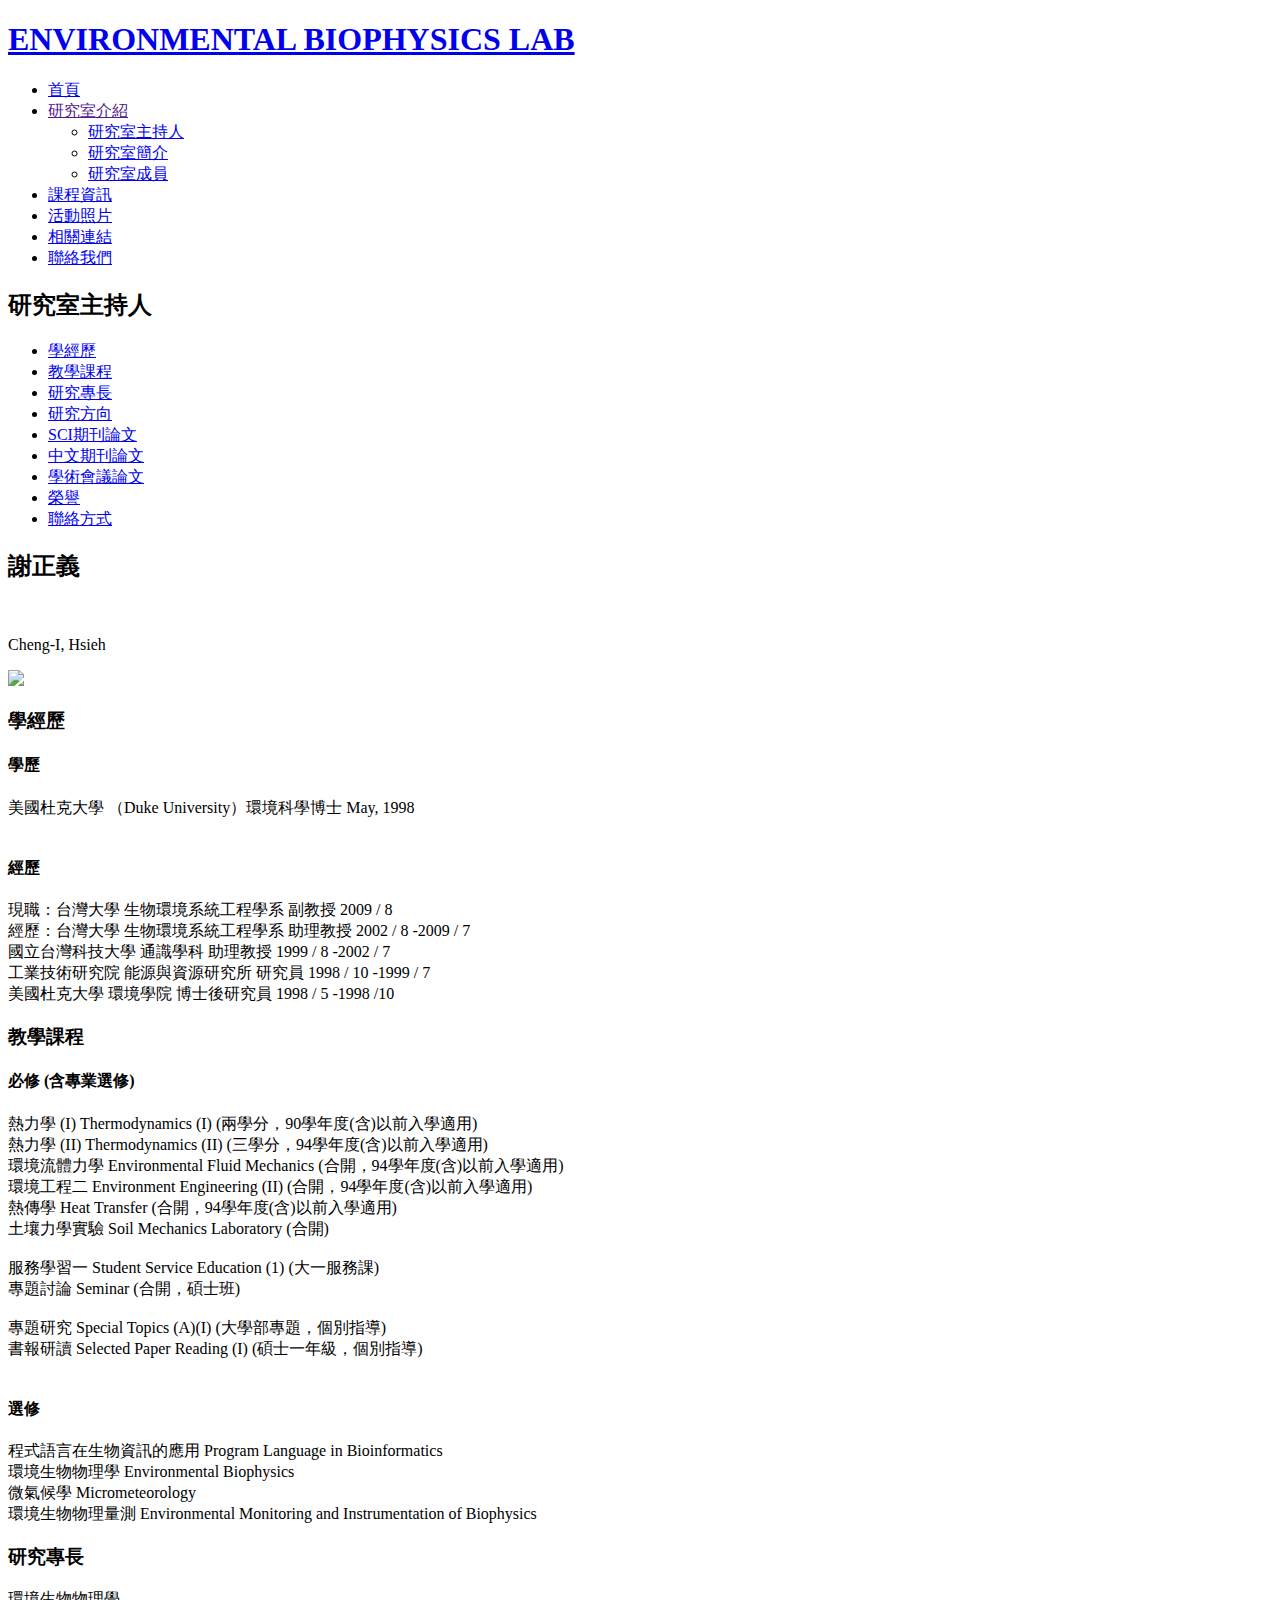
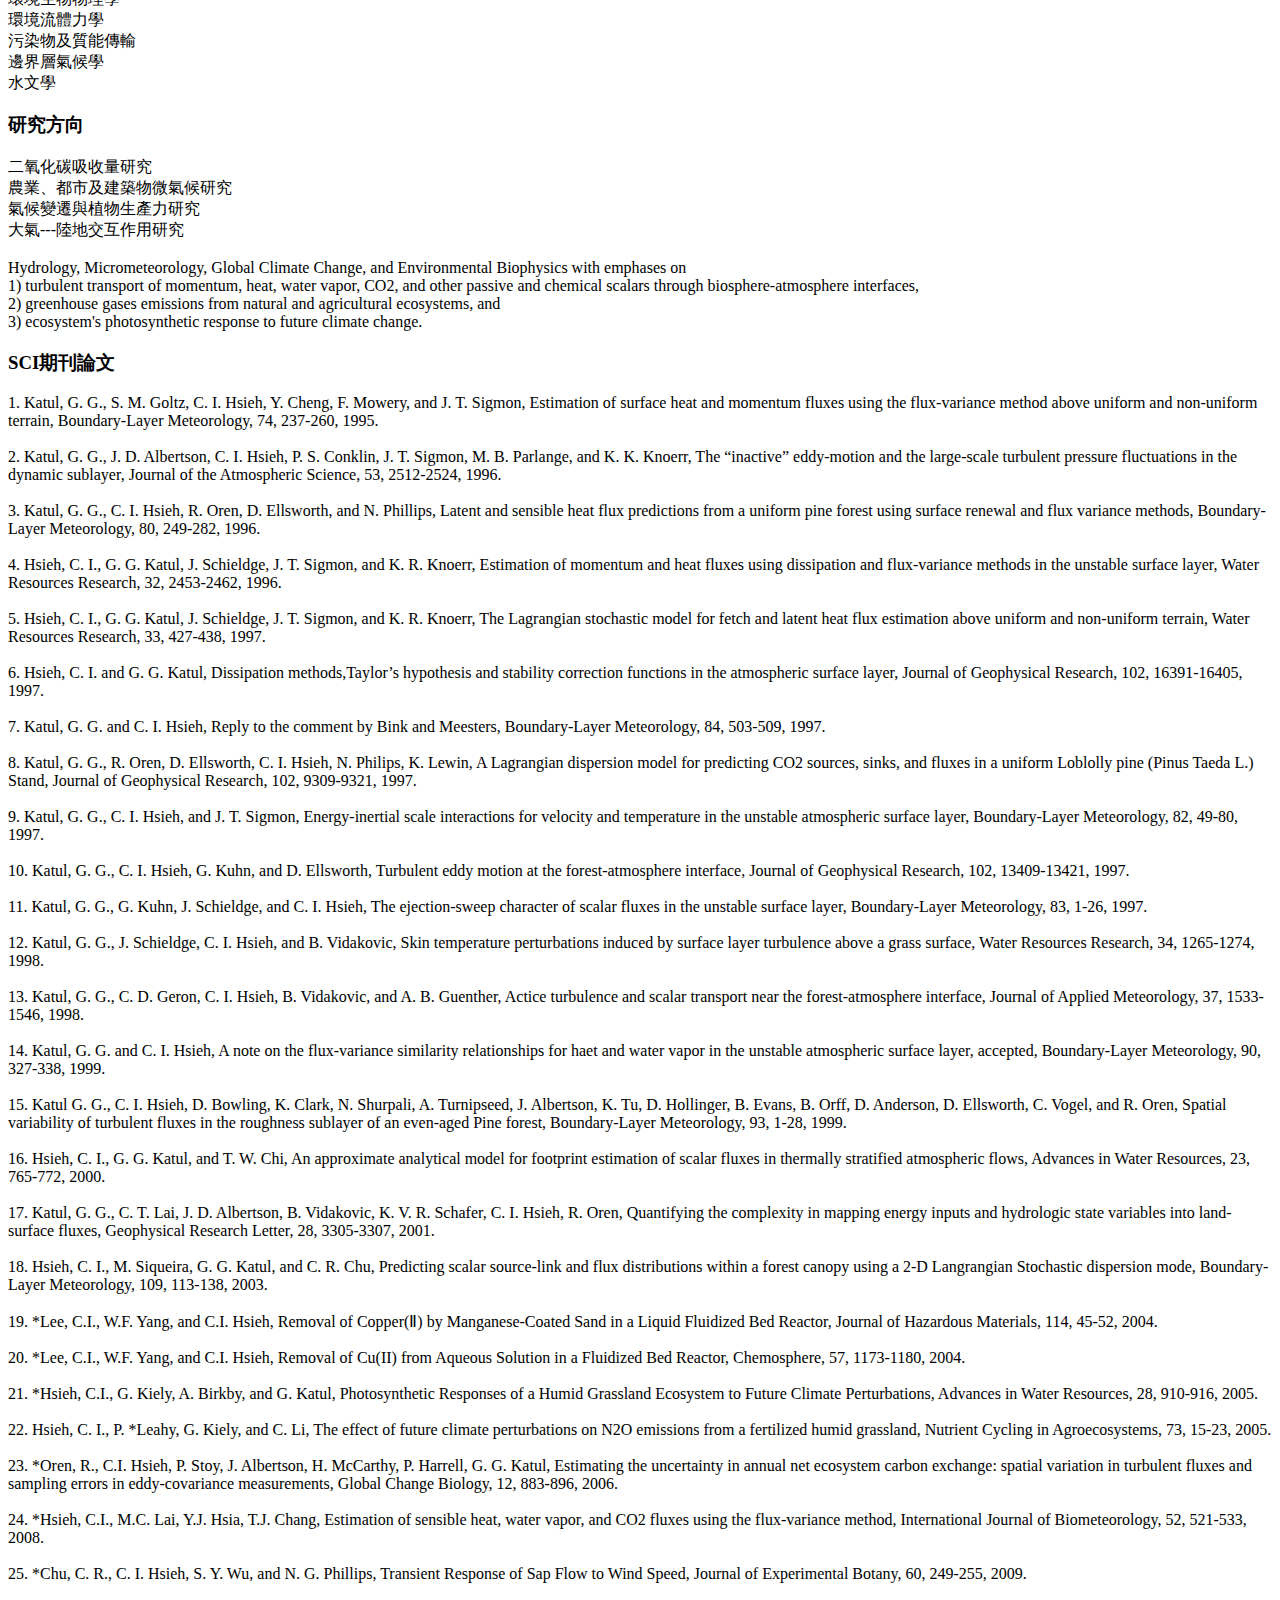
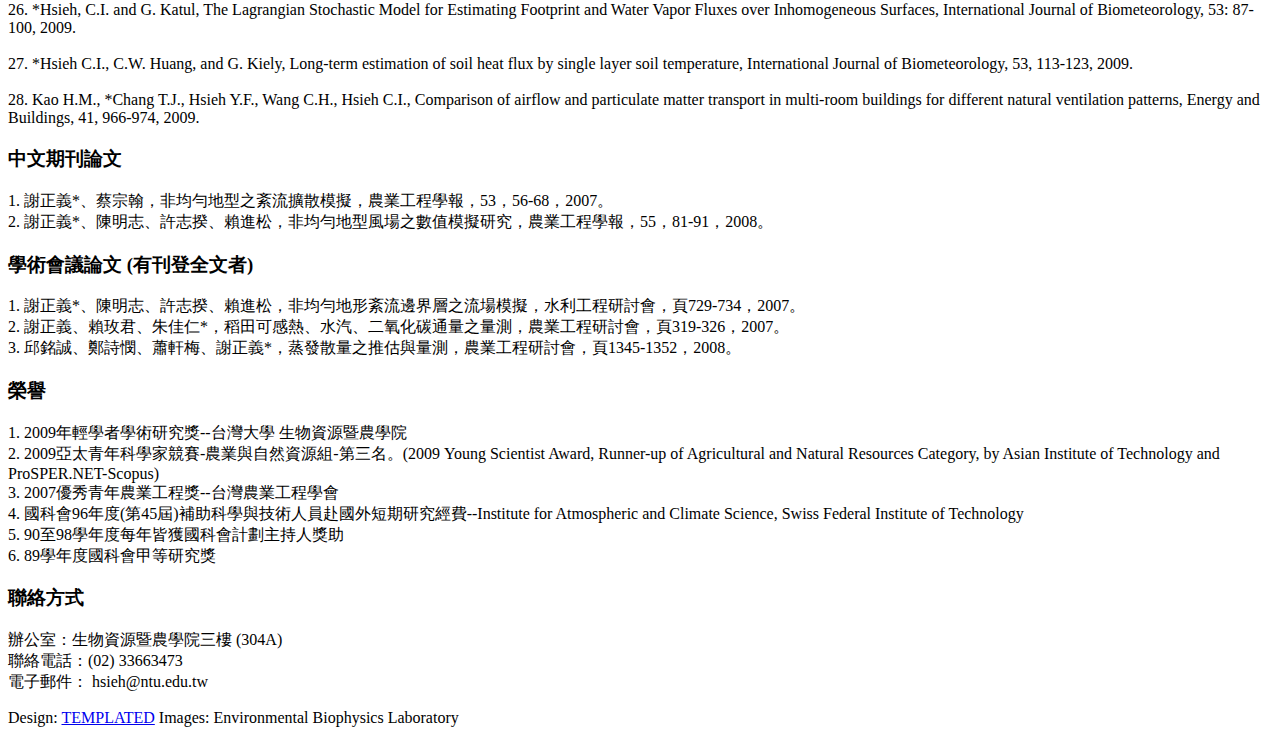
==== prof.html @ 678f79be "Add files via upload" ====
<!DOCTYPE HTML>
<!--
	Solarize by TEMPLATED
	templated.co @templatedco
	Released for free under the Creative Commons Attribution 3.0 license (templated.co/license)
-->
<html>
	<head>
		<title>研究室主持人 - 環境生物物理研究室</title>
		<meta http-equiv="content-type" content="text/html; charset=utf-8" />
		<meta name="description" content="" />
		<meta name="keywords" content="" />
		<!--[if lte IE 8]><script src="css/ie/html5shiv.js"></script><![endif]-->
		<script src="js/jquery.min.js"></script>
		<script src="js/jquery.dropotron.min.js"></script>
		<script src="js/skel.min.js"></script>
		<script src="js/skel-layers.min.js"></script>
		<script src="js/init.js"></script>
		<noscript>
			<link rel="stylesheet" href="css/skel.css" />
			<link rel="stylesheet" href="css/style.css" />
		</noscript>
		<!--[if lte IE 8]><link rel="stylesheet" href="css/ie/v8.css" /><![endif]-->
	</head>
	<body>

		<!-- Header Wrapper -->
			<div class="wrapper style1">
			
				<!-- Header -->
				<div id="header">
					<div class="container">
							
						<!-- Logo -->
							<h1><a href="index.html" id="logo">ENVIRONMENTAL BIOPHYSICS LAB</a></h1>
						
						<!-- Nav -->
							<nav id="nav">
								<ul>
									<li class="active"><a href="index.html">首頁</a></li>
									<li>
										<a href="">研究室介紹</a>
										<ul>
											<li><a href="prof.html">研究室主持人</a></li>
											<li><a href="about.html">研究室簡介</a></li>
											<li><a href="member.html">研究室成員</a></li>
											<!-- <li>
												<a href="">Phasellus consequat</a>
												<ul>
													<li><a href="#">Lorem ipsum dolor</a></li>
													<li><a href="#">Phasellus consequat</a></li>
													<li><a href="#">Magna phasellus</a></li>
													<li><a href="#">Etiam dolore nisl</a></li>
													<li><a href="#">Veroeros feugiat</a></li>
												</ul>
											</li> -->
											<!-- <li><a href="#">some text</a></li> -->
										</ul>
									</li>
									<li><a href="course.html">課程資訊</a></li>
									<li><a href="activities.html">活動照片</a></li>
									<li><a href="link.html">相關連結</a></li>
									<li><a href="contact.html">聯絡我們</a></li>
								</ul>
							</nav>
	
					</div>
				</div>
			</div>
		
		<!-- Main -->
			<div id="main" class="wrapper style4">
				<div class="container">
					<div class="row">

						<!-- Sidebar -->
						<div id="sidebar" class="3u">
							<section>
								<header class="major">
									<h2>研究室主持人</h2>
								</header>									
								<ul class="default">
									<li><a href="#01">學經歷</a></li>
									<li><a href="#02">教學課程</a></li>
									<li><a href="#03">研究專長</a></li>
									<li><a href="#04">研究方向</a></li>
									<li><a href="#05">SCI期刊論文</a></li>
									<li><a href="#06">中文期刊論文</a></li>
									<li><a href="#07">學術會議論文</a></li>
									<li><a href="#08">榮譽</a></li>
									<li><a href="#09">聯絡方式</a></li>
								</ul>
							</section>
							<!-- <section>
								<header class="major">
									<h2>Mauris vulputate</h2>
								</header>
								<ul class="default">
									<li><a href="#">Pellentesque lectus gravida blandit</a></li>
									<li><a href="#">Lorem ipsum consectetuer adipiscing</a></li>
									<li><a href="#">Phasellus nibh pellentesque congue</a></li>
									<li><a href="#">Cras vitae metus aliquam pharetra</a></li>
									<li><a href="#">Maecenas vitae orci feugiat eleifend</a></li>
									<li><a href="#">Phasellus nibh pellentesque congue</a></li>
									<li><a href="#">Cras vitae metus aliquam pharetra</a></li>
								</ul>
							</section> -->
						</div>

						<!-- Content -->
						<div id="content" class="9u skel-cell-important">
							<section>
								<header class="major">
									<h2>謝正義</h2><br>
									<p>Cheng-I, Hsieh</p>
									<img src="images/prof.jpg">
									<!-- <span class="byline">Nullam non wisi a sem semper eleifend</span> -->
								</header>
								<a name="01"></a>
								<h3>學經歷</h3>
								<h4>學歷</h4> 
								<span>美國杜克大學 （Duke University）環境科學博士 May, 1998<br>
								<br>
								</span> 
								<h4>經歷</h4>
								<p>現職：台灣大學 生物環境系統工程學系 副教授 2009 / 8<br>
									經歷：台灣大學 生物環境系統工程學系 助理教授 2002 / 8 -2009 / 7<br>
									國立台灣科技大學 通識學科 助理教授 1999 / 8 -2002 / 7<br>
									工業技術研究院 能源與資源研究所 研究員 1998 / 10 -1999 / 7<br>
									美國杜克大學 環境學院 博士後研究員 1998 / 5 -1998 /10</p>

								<a name="02"></a>
								<h3>教學課程</h3>
								<h4>必修 (含專業選修)</h4> 
								<span>熱力學 (I)  Thermodynamics (I) (兩學分，90學年度(含)以前入學適用)<br>
										熱力學 (II)  Thermodynamics (II) (三學分，94學年度(含)以前入學適用)<br>
										環境流體力學  Environmental Fluid Mechanics  (合開，94學年度(含)以前入學適用)<br>
										環境工程二  Environment Engineering (II) (合開，94學年度(含)以前入學適用)<br>
										熱傳學  Heat Transfer  (合開，94學年度(含)以前入學適用)<br>
										土壤力學實驗  Soil Mechanics Laboratory  (合開)<br>
										<br>
										服務學習一  Student Service Education (1)  (大一服務課)<br>
										專題討論  Seminar  (合開，碩士班)<br>
										<br>
										專題研究  Special Topics (A)(I)  (大學部專題，個別指導)<br>
										書報研讀  Selected Paper Reading (I)  (碩士一年級，個別指導)<br>
										<br>
								</span> 
								<h4>選修</h4>
								<p>程式語言在生物資訊的應用  Program Language in Bioinformatics<br>
									環境生物物理學  Environmental Biophysics <br>
									微氣候學  Micrometeorology<br>
									環境生物物理量測  Environmental Monitoring and Instrumentation of Biophysics</p>
								
								<a name="03"></a>
								<h3>研究專長</h3>
								<p>環境生物物理學<br>環境流體力學<br>污染物及質能傳輸<br>邊界層氣候學<br>水文學</p>

								<a name="04"></a>
								<h3>研究方向</h3>
								<p>二氧化碳吸收量研究<br>農業、都市及建築物微氣候研究<br>氣候變遷與植物生產力研究<br>大氣---陸地交互作用研究<br><br>Hydrology, Micrometeorology, Global Climate Change, and Environmental Biophysics with emphases on <br>1) turbulent transport of momentum, heat, water vapor, CO2, and other passive and chemical scalars through biosphere-atmosphere interfaces, <br>2) greenhouse gases emissions from natural and agricultural ecosystems, and <br>3) ecosystem's photosynthetic response to future climate change.</p>

								<a name="05"></a>
								<h3>SCI期刊論文</h3>
								<p>1. Katul, G. G., S. M. Goltz, C. I. Hsieh, Y. Cheng, F. Mowery, and J. T. Sigmon, Estimation of surface heat and momentum fluxes using the flux-variance method above uniform and non-uniform terrain, Boundary-Layer Meteorology, 74, 237-260, 1995.<br><br>

									2. Katul, G. G., J. D. Albertson, C. I. Hsieh, P. S. Conklin, J. T. Sigmon, M. B. Parlange, and K. K. Knoerr, The “inactive” eddy-motion and the large-scale turbulent pressure fluctuations in the dynamic sublayer, Journal of the Atmospheric Science, 53, 2512-2524, 1996.<br><br>

									3. Katul, G. G., C. I. Hsieh, R. Oren, D. Ellsworth, and N. Phillips, Latent and sensible heat flux predictions from a uniform pine forest using surface renewal and flux variance methods, Boundary-Layer Meteorology, 80, 249-282, 1996.<br><br>

									4. Hsieh, C. I., G. G. Katul, J. Schieldge, J. T. Sigmon, and K. R. Knoerr, Estimation of momentum and heat fluxes using dissipation and flux-variance methods in the unstable surface layer, Water Resources Research, 32, 2453-2462, 1996.<br><br>

									5. Hsieh, C. I., G. G. Katul, J. Schieldge, J. T. Sigmon, and K. R. Knoerr, The Lagrangian stochastic model for fetch and latent heat flux estimation above uniform and non-uniform terrain, Water Resources Research, 33, 427-438, 1997.<br><br>

									6. Hsieh, C. I. and G. G. Katul, Dissipation methods,Taylor’s hypothesis and stability correction functions in the atmospheric surface layer, Journal of Geophysical Research, 102, 16391-16405, 1997.<br><br>

									7. Katul, G. G. and C. I. Hsieh, Reply to the comment by Bink and Meesters, Boundary-Layer Meteorology, 84, 503-509, 1997.<br><br>

									8. Katul, G. G., R. Oren, D. Ellsworth, C. I. Hsieh, N. Philips, K. Lewin, A Lagrangian dispersion model for predicting CO2 sources, sinks, and fluxes in a uniform Loblolly pine (Pinus Taeda L.) Stand, Journal of Geophysical Research, 102, 9309-9321, 1997.<br><br>

									9. Katul, G. G., C. I. Hsieh, and J. T. Sigmon, Energy-inertial scale interactions for velocity and temperature in the unstable atmospheric surface layer, Boundary-Layer Meteorology, 82, 49-80, 1997.<br><br>

									10. Katul, G. G., C. I. Hsieh, G. Kuhn, and D. Ellsworth, Turbulent eddy motion at the forest-atmosphere interface, Journal of Geophysical Research, 102, 13409-13421, 1997.<br><br>

									11. Katul, G. G., G. Kuhn, J. Schieldge, and C. I. Hsieh, The ejection-sweep character of scalar fluxes in the unstable surface layer, Boundary-Layer Meteorology, 83, 1-26, 1997.<br><br>

									12. Katul, G. G., J. Schieldge, C. I. Hsieh, and B. Vidakovic, Skin temperature perturbations induced by surface layer turbulence above a grass surface, Water Resources Research, 34, 1265-1274, 1998.<br><br>

									13. Katul, G. G., C. D. Geron, C. I. Hsieh, B. Vidakovic, and A. B. Guenther, Actice turbulence and scalar transport near the forest-atmosphere interface, Journal of Applied Meteorology, 37, 1533-1546, 1998.<br><br>

									14. Katul, G. G. and C. I. Hsieh, A note on the flux-variance similarity relationships for haet and water vapor in the unstable atmospheric surface layer, accepted, Boundary-Layer Meteorology, 90, 327-338, 1999.<br><br>

									15. Katul G. G., C. I. Hsieh, D. Bowling, K. Clark, N. Shurpali, A. Turnipseed, J. Albertson, K. Tu, D. Hollinger, B. Evans, B. Orff, D. Anderson, D. Ellsworth, C. Vogel, and R. Oren, Spatial variability of turbulent fluxes in the roughness sublayer of an even-aged Pine forest, Boundary-Layer Meteorology, 93, 1-28, 1999.<br><br>

									16. Hsieh, C. I., G. G. Katul, and T. W. Chi, An approximate analytical model for footprint estimation of scalar fluxes in thermally stratified atmospheric flows, Advances in Water Resources, 23, 765-772, 2000.<br><br>

									17. Katul, G. G., C. T. Lai, J. D. Albertson, B. Vidakovic, K. V. R. Schafer, C. I. Hsieh, R. Oren, Quantifying the complexity in mapping energy inputs and hydrologic state variables into land-surface fluxes, Geophysical Research Letter, 28, 3305-3307, 2001.<br><br>

									18. Hsieh, C. I., M. Siqueira, G. G. Katul, and C. R. Chu, Predicting scalar source-link and flux distributions within a forest canopy using a 2-D Langrangian Stochastic dispersion mode, Boundary-Layer Meteorology, 109, 113-138, 2003.<br><br>

									19. *Lee, C.I., W.F. Yang, and C.I. Hsieh, Removal of Copper(Ⅱ) by Manganese-Coated Sand in a Liquid Fluidized Bed Reactor, Journal of Hazardous Materials, 114, 45-52, 2004.<br><br>

									20. *Lee, C.I., W.F. Yang, and C.I. Hsieh, Removal of Cu(II) from Aqueous Solution in a Fluidized Bed Reactor, Chemosphere, 57, 1173-1180, 2004.<br><br>

									21. *Hsieh, C.I., G. Kiely, A. Birkby, and G. Katul, Photosynthetic Responses of a Humid Grassland Ecosystem to Future Climate Perturbations, Advances in Water Resources, 28, 910-916, 2005.<br><br>

									22. Hsieh, C. I., P. *Leahy, G. Kiely, and C. Li, The effect of future climate perturbations on N2O emissions from a fertilized humid grassland, Nutrient Cycling in Agroecosystems, 73, 15-23, 2005.<br><br>

									23. *Oren, R., C.I. Hsieh, P. Stoy, J. Albertson, H. McCarthy, P. Harrell, G. G. Katul, Estimating the uncertainty in annual net ecosystem carbon exchange: spatial variation in turbulent fluxes and sampling errors in eddy-covariance measurements, Global Change Biology, 12, 883-896, 2006.<br><br>

									24. *Hsieh, C.I., M.C. Lai, Y.J. Hsia, T.J. Chang, Estimation of sensible heat, water vapor, and CO2 fluxes using the flux-variance method, International Journal of Biometeorology, 52, 521-533, 2008.<br><br>

									25. *Chu, C. R., C. I. Hsieh, S. Y. Wu, and N. G. Phillips, Transient Response of Sap Flow to Wind Speed, Journal of Experimental Botany, 60, 249-255, 2009.<br><br>

									26. *Hsieh, C.I. and G. Katul, The Lagrangian Stochastic Model for Estimating Footprint and Water Vapor Fluxes over Inhomogeneous Surfaces, International Journal of Biometeorology, 53: 87-100, 2009.<br><br>

									27. *Hsieh C.I., C.W. Huang, and G. Kiely, Long-term estimation of soil heat flux by single layer soil temperature, International Journal of Biometeorology, 53, 113-123, 2009.<br><br>

									28. Kao H.M., *Chang T.J., Hsieh Y.F., Wang C.H., Hsieh C.I., Comparison of airflow and particulate matter transport in multi-room buildings for different natural ventilation patterns, Energy and Buildings, 41, 966-974, 2009.</p>

								<a name="06"></a>
								<h3>中文期刊論文</h3>
								<p>1. 謝正義*、蔡宗翰，非均勻地型之紊流擴散模擬，農業工程學報，53，56-68，2007。<br>
									2. 謝正義*、陳明志、許志揆、賴進松，非均勻地型風場之數值模擬研究，農業工程學報，55，81-91，2008。</p>

								<a name="07"></a>
								<h3>學術會議論文 (有刊登全文者)</h3>
								<p>1. 謝正義*、陳明志、許志揆、賴進松，非均勻地形紊流邊界層之流場模擬，水利工程研討會，頁729-734，2007。<br>2. 謝正義、賴玫君、朱佳仁*，稻田可感熱、水汽、二氧化碳通量之量測，農業工程研討會，頁319-326，2007。<br>3. 邱銘誠、鄭詩憫、蕭軒梅、謝正義*，蒸發散量之推估與量測，農業工程研討會，頁1345-1352，2008。</p>

								<a name="08"></a>
								<h3>榮譽</h3>
								<p>1. 2009年輕學者學術研究獎--台灣大學 生物資源暨農學院<br>2. 2009亞太青年科學家競賽-農業與自然資源組-第三名。(2009 Young Scientist Award, Runner-up of Agricultural and Natural Resources Category, by Asian Institute of Technology and ProSPER.NET-Scopus)<br>3. 2007優秀青年農業工程獎--台灣農業工程學會<br>4. 國科會96年度(第45屆)補助科學與技術人員赴國外短期研究經費--Institute for Atmospheric and Climate Science, Swiss Federal Institute of Technology<br>5. 90至98學年度每年皆獲國科會計劃主持人獎助<br>6. 89學年度國科會甲等研究獎</p>

								<a name="09"></a>
								<h3>聯絡方式</h3>
								<p>辦公室：生物資源暨農學院三樓  (304A)<br>聯絡電話：(02) 33663473<br>電子郵件： hsieh@ntu.edu.tw</p>
							</section>
						</div>
					</div>
				</div>
			</div>
		
		<!-- Team -->
			<!--<div class="wrapper style5">
				<section id="team" class="container">
					<header class="major">
						<h2>Cras vitae metus aliNuam</h2>
						<span class="byline">pulvinar mollis. Vestibulum sem magna, elementum vestibulum arcu</span>
					</header>
					<div class="row">
						<div class="3u">
							<a href="#" class="image"><img src="images/placeholder.png" alt=""></a>
							<h3>Molly Millions</h3>
							<p>In posuere eleifend odio quisque semper augue wisi ligula.</p>
						</div>
						<div class="3u">
							<a href="#" class="image"><img src="images/placeholder.png" alt=""></a>
							<h3>Henry Dorsett Case</h3>
							<p>In posuere eleifend odio quisque semper augue wisi ligula.</p>
						</div>
						<div class="3u">
							<a href="#" class="image"><img src="images/placeholder.png" alt=""></a>
							<h3>Willis Corto</h3>
							<p>In posuere eleifend odio quisque semper augue wisi ligula.</p>
						</div>
						<div class="3u">
							<a href="#" class="image"><img src="images/placeholder.png" alt=""></a>
							<h3>Linda Lee</h3>
							<p>In posuere eleifend odio quisque semper augue wisi ligula.</p>
						</div>
					</div>
				</section>
			</div>-->

	<!-- Footer -->
		<div id="footer">
			<!-- <section class="container">
				<header class="major">
					<h2>Connect with us</h2>
					<span class="byline">Integer sit amet pede vel arcu aliquet pretium</span>
				</header>
				<ul class="icons">
					<li class="active"><a href="#" class="fa fa-facebook"><span>Facebook</span></a></li>
					<li><a href="#" class="fa fa-twitter"><span>Twitter</span></a></li>
					<li><a href="#" class="fa fa-dribbble"><span>Pinterest</span></a></li>
					<li><a href="#" class="fa fa-google-plus"><span>Google+</span></a></li>
				</ul>
				<hr />
			</section> -->
			
			<!-- Copyright -->
				<div id="copyright">
					Design: <a href="http://templated.co">TEMPLATED</a> Images: Environmental Biophysics Laboratory
				</div>			
		</div>

	</body>
</html>
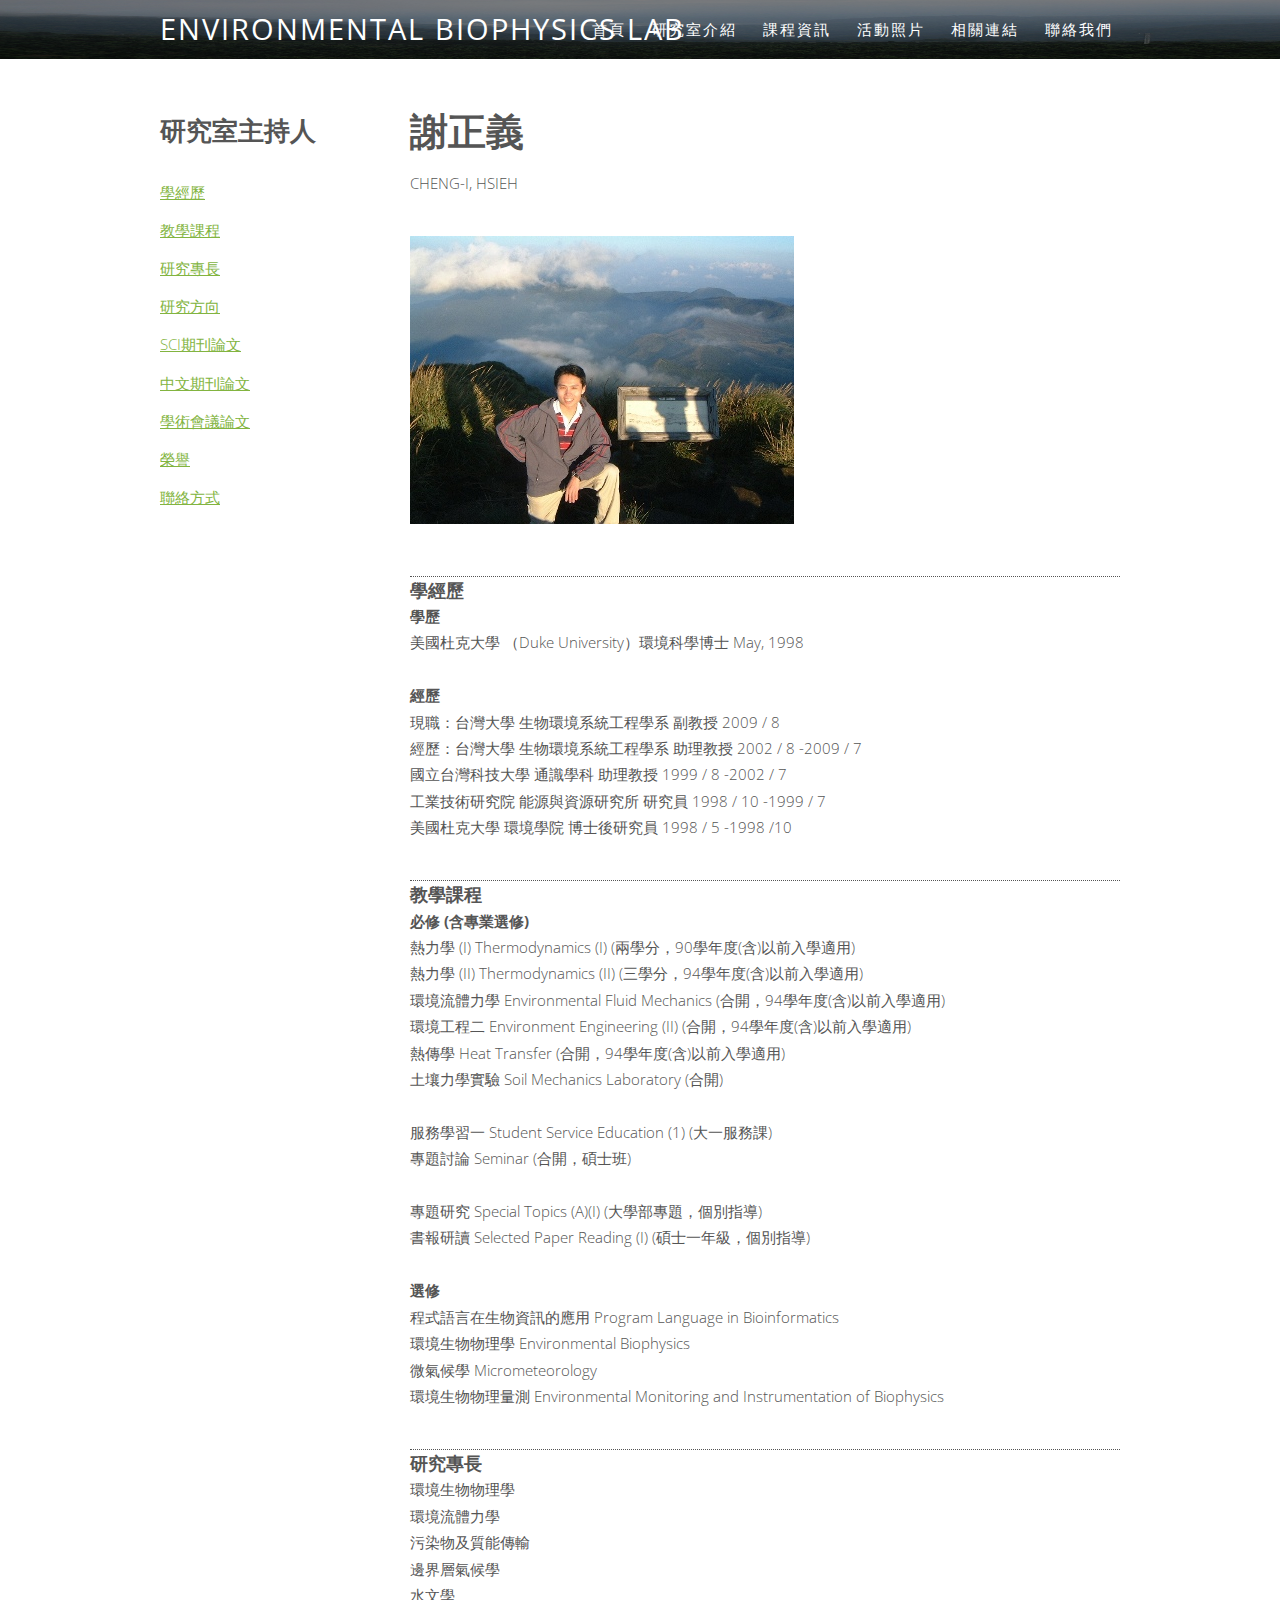
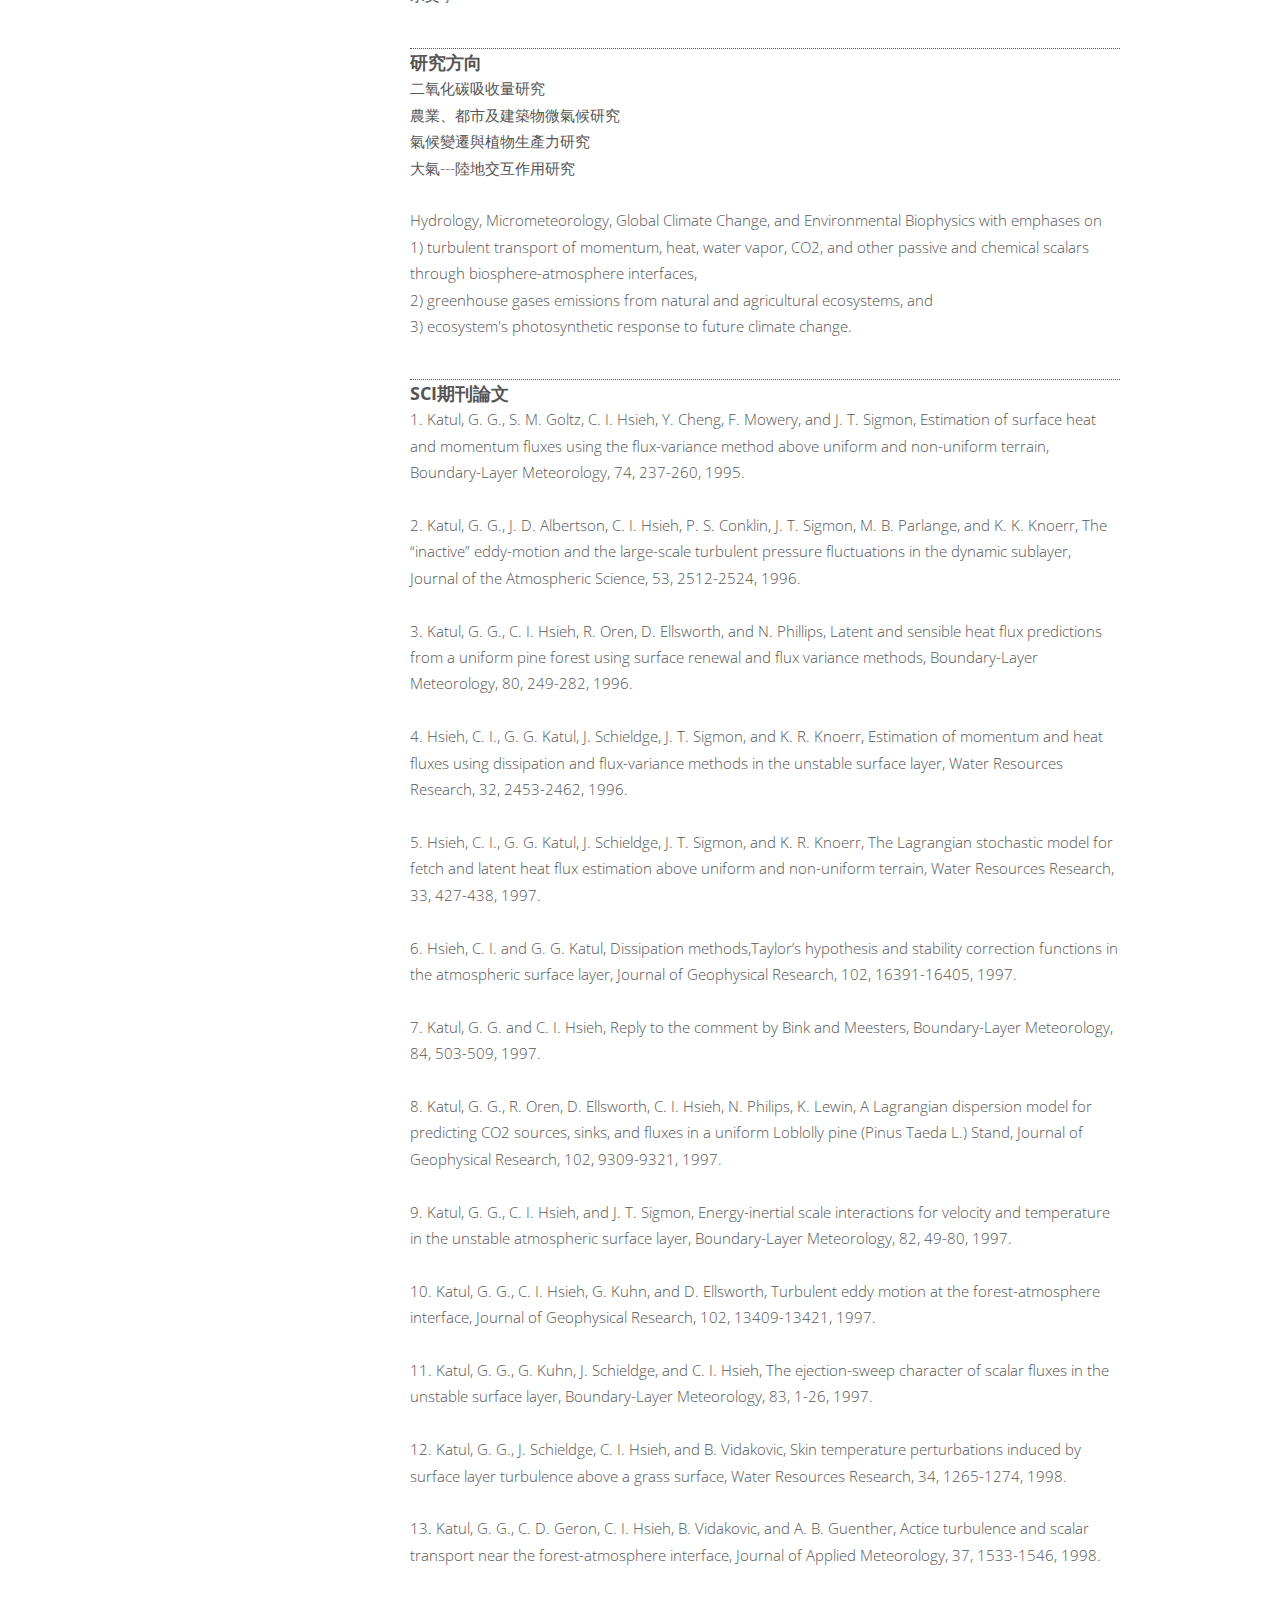
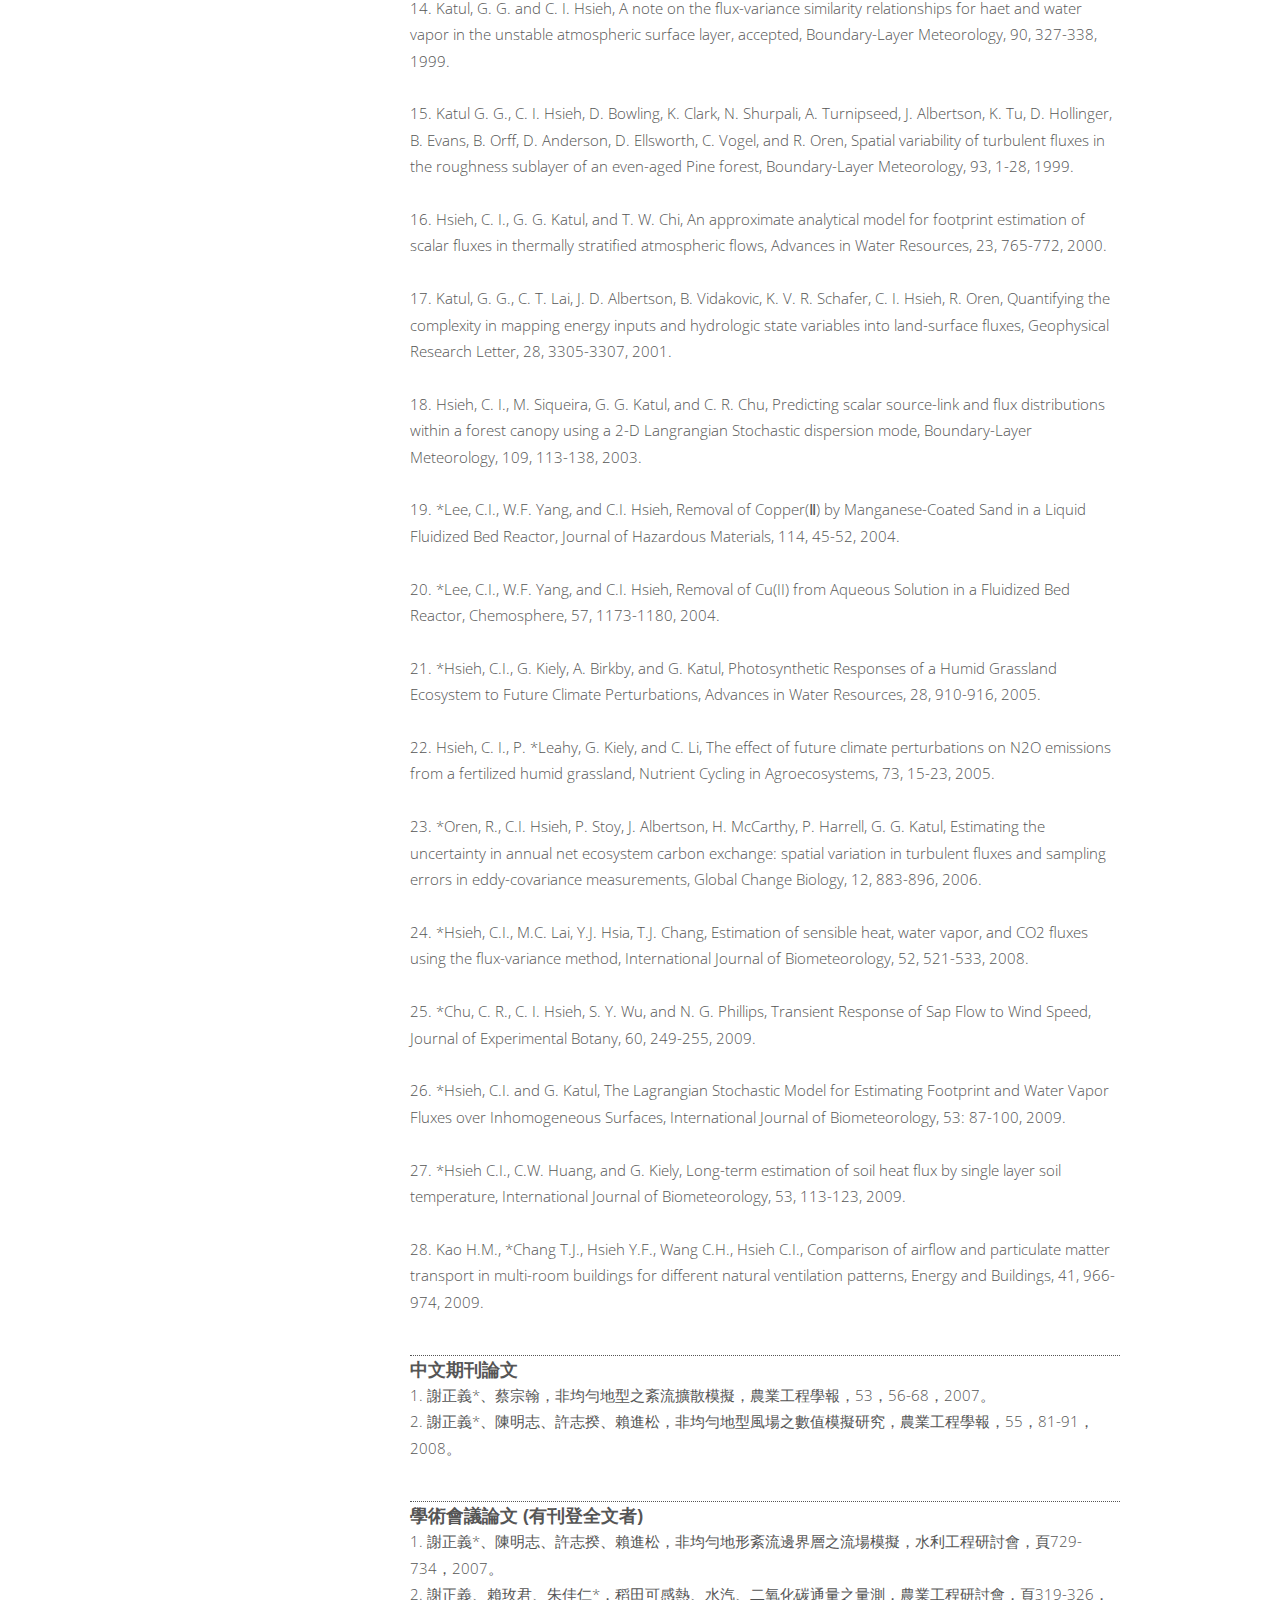
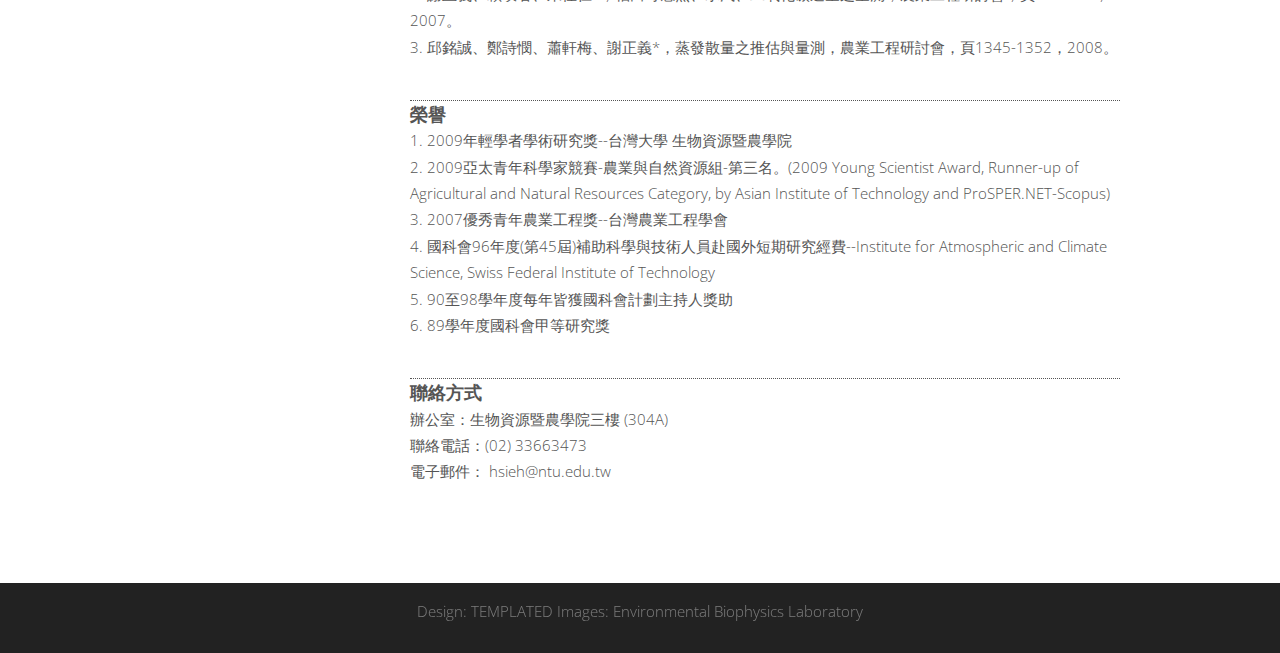
==== commit 8444561c: "Update prof.html" ====
--- a/prof.html
+++ b/prof.html
@@ -113,7 +113,7 @@
 								<header class="major">
 									<h2>謝正義</h2><br>
 									<p>Cheng-I, Hsieh</p>
-									<img src="images/prof.jpg">
+									<img src="images/prof.JPG">
 									<!-- <span class="byline">Nullam non wisi a sem semper eleifend</span> -->
 								</header>
 								<a name="01"></a>
@@ -295,4 +295,4 @@
 		</div>
 
 	</body>
-</html>+</html>
--- a/css/skel.css
+++ b/css/skel.css
@@ -0,0 +1,185 @@
+/* Resets (http://meyerweb.com/eric/tools/css/reset/ | v2.0 | 20110126 | License: none (public domain)) */
+
+	html,body,div,span,applet,object,iframe,h1,h2,h3,h4,h5,h6,p,blockquote,pre,a,abbr,acronym,address,big,cite,code,del,dfn,em,img,ins,kbd,q,s,samp,small,strike,strong,sub,sup,tt,var,b,u,i,center,dl,dt,dd,ol,ul,li,fieldset,form,label,legend,table,caption,tbody,tfoot,thead,tr,th,td,article,aside,canvas,details,embed,figure,figcaption,footer,header,hgroup,menu,nav,output,ruby,section,summary,time,mark,audio,video{margin:0;padding:0;border:0;font-size:100%;font:inherit;vertical-align:baseline;}article,aside,details,figcaption,figure,footer,header,hgroup,menu,nav,section{display:block;}body{line-height:1;}ol,ul{list-style:none;}blockquote,q{quotes:none;}blockquote:before,blockquote:after,q:before,q:after{content:'';content:none;}table{border-collapse:collapse;border-spacing:0;}body{-webkit-text-size-adjust:none}
+
+/* Box Model */
+
+	*, *:before, *:after {
+		-moz-box-sizing: border-box;
+		-webkit-box-sizing: border-box;
+		box-sizing: border-box;
+	}
+
+/* Container */
+
+	body {
+		/* min-width: (containers) */
+		min-width: 1200px;
+	}
+
+	.container {
+		margin-left: auto;
+		margin-right: auto;
+		
+		/* width: (containers) */
+		width: 1200px;
+	}
+
+	/* Modifiers */
+	
+		.container.small {
+			/* width: (containers) * 0.75; */
+			width: 900px;
+		}
+
+		.container.big {
+			width: 100%;
+
+			/* max-width: (containers) * 1.25; */
+			max-width: 1500px;
+
+			/* min-width: (containers); */
+			min-width: 1200px;
+		}
+
+/* Grid */
+
+	.\31 2u { width: 100% }
+	.\31 1u { width: 91.6666666667% }
+	.\31 0u { width: 83.3333333333% }
+	.\39 u { width: 75% }
+	.\38 u { width: 66.6666666667% }
+	.\37 u { width: 58.3333333333% }
+	.\36 u { width: 50% }
+	.\35 u { width: 41.6666666667% }
+	.\34 u { width: 33.3333333333% }
+	.\33 u { width: 25% }
+	.\32 u { width: 16.6666666667% }
+	.\31 u { width: 8.3333333333% }
+	.\-11u { margin-left: 91.6666666667% }
+	.\-10u { margin-left: 83.3333333333% }
+	.\-9u { margin-left: 75% }
+	.\-8u { margin-left: 66.6666666667% }
+	.\-7u { margin-left: 58.3333333333% }
+	.\-6u { margin-left: 50% }
+	.\-5u { margin-left: 41.6666666667% }
+	.\-4u { margin-left: 33.3333333333% }
+	.\-3u { margin-left: 25% }
+	.\-2u { margin-left: 16.6666666667% }
+	.\-1u { margin-left: 8.3333333333% }
+
+	/* Rows */
+
+		.row > * {
+			float: left;
+		}
+
+		.row:after {
+			content: '';
+			display: block;
+			clear: both;
+			height: 0;
+		}
+
+		.row:first-child > * {
+			padding-top: 0 !important;
+		}
+
+		/* Normal */
+
+			.row > * {
+				/* padding-left: (gutters) */
+				padding-left: 40px;
+			}
+
+			.row + .row > * {
+				/* padding: (gutters) 0 0 (gutters) */
+				padding: 40px 0 0 40px;
+			}
+
+			.row {
+				/* margin-left: -(gutters) */
+				margin-left: -40px;
+			}
+
+		/* Flush */
+
+			.row.flush > * {
+				padding-left: 0;
+			}
+
+			.row + .row.flush > * {
+				padding: 0;
+			}
+
+			.row.flush {
+				margin-left: 0;
+			}
+
+		/* Quarter */
+
+			.row.quarter > * {
+				/* padding-left: (gutters * 0.25) */
+				padding-left: 10px;
+			}
+
+			.row + .row.quarter > * {
+				/* padding: (gutters * 0.25) 0 0 (gutters * 0.25) */
+				padding: 10px 0 0 10px;
+			}
+
+			.row.quarter {
+				/* margin-left: -(gutters * 0.25) */
+				margin-left: -10px;
+			}
+
+		/* Half */
+
+			.row.half > * {
+				/* padding-left: (gutters * 0.5) */
+				padding-left: 20px;
+			}
+
+			.row + .row.half > * {
+				/* padding: (gutters * 0.5) 0 0 (gutters * 0.5) */
+				padding: 20px 0 0 20px;
+			}
+
+			.row.half {
+				/* margin-left: -(gutters * 0.5) */
+				margin-left: -20px;
+			}
+
+		/* One and (a) Half */
+
+			.row.oneandhalf > * {
+				/* padding-left: (gutters * 1.5) */
+				padding-left: 60px;
+			}
+
+			.row + .row.oneandhalf > * {
+				/* padding: (gutters * 1.5) 0 0 (gutters * 1.5) */
+				padding: 60px 0 0 60px;
+			}
+
+			.row.oneandhalf {
+				/* margin-left: -(gutters * 1.5) */
+				margin-left: -60px;
+			}
+
+		/* Double */
+
+			.row.double > * {
+				/* padding-left: (gutters * 2) */
+				padding-left: 80px;
+			}
+
+			.row + .row.double > * {
+				/* padding: (gutters * 2) 0 0 (gutters * 2) */
+				padding: 80px 0 0 80px;
+			}
+
+			.row.double {
+				/* margin-left: -(gutters * 2) */
+				margin-left: -80px;
+			}--- a/css/style.css
+++ b/css/style.css
@@ -0,0 +1,804 @@
+@import url("font-awesome.min.css");
+@import url("http://fonts.googleapis.com/css?family=Open+Sans:300,400,600,700,800");
+
+/*
+	Solarize by TEMPLATED
+	templated.co @templatedco
+	Released for free under the Creative Commons Attribution 3.0 license (templated.co/license)
+*/
+
+/* Basic */
+
+	body {
+		background: #222222;
+	}
+
+		body.loading * {
+			-moz-transition: none !important;
+			-webkit-transition: none !important;
+			-o-transition: none !important;
+			-ms-transition: none !important;
+			transition: none !important;
+			-moz-animation: none !important;
+			-webkit-animation: none !important;
+			-o-animation: none !important;
+			-ms-animation: none !important;
+			animation: none !important;
+		}
+
+	body, input, select, textarea {
+		color: #555555;
+		font-family: 'Open Sans', sans-serif;
+		font-size: 12pt;
+		font-weight: 300;
+		line-height: 1.65em;
+	}
+
+	a {
+		color: #82b440;
+		text-decoration: underline;
+	}
+
+	strong, b {
+		font-weight: 700;
+	}
+
+	em, i {
+		font-style: italic;
+	}
+
+	p, ul, ol, dl, table, blockquote {
+		margin: 0em 0 2.7em 0;
+	}
+
+	p {
+		line-height: 1.8em;
+	}
+
+		p.medium {
+			font-size: 1.4em;
+		}
+
+	h1, h2, h3, h4, h5, h6 {
+		color: inherit;
+		font-weight: 700;
+	}
+
+		h1 a, h2 a, h3 a, h4 a, h5 a, h6 a {
+			color: inherit;
+			text-decoration: none;
+		}
+
+	h2 {
+		font-size: 1.5em;
+	}
+
+	h3 {
+		font-size: 1.25em;
+	}
+
+	sub {
+		font-size: 0.8em;
+		position: relative;
+		top: 0.5em;
+	}
+
+	sup {
+		font-size: 0.8em;
+		position: relative;
+		top: -0.5em;
+	}
+
+	hr {
+		border-top: solid 1px #82b440;
+		border: 0;
+		margin-bottom: 1.5em;
+	}
+
+	blockquote {
+		border-left: solid 0.5em #82b440;
+		font-style: italic;
+		padding: 1em 0 1em 2em;
+	}
+
+	section.special, article.special {
+		text-align: center;
+	}
+
+	header.major {
+		padding-bottom: 3em;
+		text-align: center;
+		text-transform: uppercase;
+	}
+
+		header.major h2 {
+			font-size: 2.6em;
+			font-weight: 700;
+		}
+
+		header.major .byline {
+			display: block;
+			padding-top: 1em;
+			letter-spacing: 1px;
+			font-size: 1.4em;
+		}
+
+	footer > :last-child {
+		margin-bottom: 0;
+	}
+
+	footer.major {
+		padding-top: 3em;
+	}
+
+/* Form */
+
+	input[type="text"],
+	input[type="password"],
+	input[type="email"],
+	textarea {
+		-moz-appearance: none;
+		-webkit-appearance: none;
+		-o-appearance: none;
+		-ms-appearance: none;
+		appearance: none;
+		background: none;
+		border: solid 1px #82b440;
+		color: inherit;
+		display: block;
+		outline: 0;
+		padding: 0.75em;
+		text-decoration: none;
+		width: 100%;
+	}
+
+		input[type="text"]:focus,
+		input[type="password"]:focus,
+		input[type="email"]:focus,
+		textarea:focus {
+			border-color: #82b440;
+		}
+
+	input[type="text"],
+	input[type="password"],
+	input[type="email"] {
+		line-height: 1em;
+	}
+
+	::-webkit-input-placeholder {
+		color: inherit;
+		opacity: 0.5;
+		position: relative;
+		top: 3px;
+	}
+
+	:-moz-placeholder {
+		color: inherit;
+		opacity: 0.5;
+	}
+
+	::-moz-placeholder {
+		color: inherit;
+		opacity: 0.5;
+	}
+
+	:-ms-input-placeholder {
+		color: inherit;
+		opacity: 0.5;
+	}
+
+	.formerize-placeholder {
+		color: rgba(85, 85, 85, 0.5) !important;
+	}
+
+/* Image */
+
+	.image {
+		border: 0;
+		position: relative;
+	}
+
+		.image.fit {
+			display: block;
+		}
+
+			.image.fit img {
+				display: block;
+				width: 100%;
+			}
+
+		.image.feature {
+			display: block;
+			margin: 0 0 2em 0;
+		}
+
+			.image.feature img {
+				display: block;
+				width: 100%;
+			}
+
+/* Icon */
+
+	.icon {
+		position: relative;
+	}
+
+		.icon:before {
+			content: "";
+			-moz-osx-font-smoothing: grayscale;
+			-webkit-font-smoothing: antialiased;
+			font-family: FontAwesome;
+			font-style: normal;
+			font-weight: normal;
+			text-transform: none !important;
+		}
+
+		.icon > .label {
+			display: none;
+		}
+
+/* Lists */
+
+	ol.default {
+		list-style: decimal;
+		padding-left: 1.25em;
+	}
+
+		ol.default li {
+			padding-left: 0.25em;
+		}
+
+	ul.default {
+		margin: 0;
+		padding: 0;
+		list-style: none;
+	}
+
+		ul.default li {
+			padding: 0.40em 0em;
+		}
+
+	ul.icons {
+		cursor: default;
+		padding-bottom: 2em;
+	}
+
+		ul.icons li {
+			display: inline-block;
+			line-height: 1em;
+			padding: 0.5em 1em;
+		}
+
+			ul.icons li:first-child {
+				padding-left: 0;
+			}
+
+			ul.icons li span {
+				display: none;
+			}
+
+			ul.icons li a {
+				text-decoration: none;
+				font-size: 2em;
+				color: inherit;
+				opacity: 0.2;
+				-moz-transition: all 0.35s ease-in-out;
+				-webkit-transition: all 0.35s ease-in-out;
+				-o-transition: all 0.35s ease-in-out;
+				-ms-transition: all 0.35s ease-in-out;
+				transition: all 0.35s ease-in-out;
+			}
+
+			ul.icons li a:hover {
+				color: inherit;
+				opacity: 1;
+			}
+
+	ul.actions {
+		cursor: default;
+	}
+
+		ul.actions:last-child {
+			margin-bottom: 0;
+		}
+
+		ul.actions li {
+			display: inline-block;
+			padding: 0 0 0 1.5em;
+		}
+
+			ul.actions li:first-child {
+				padding: 0;
+			}
+
+		ul.actions.vertical li {
+			display: block;
+			padding: 1.5em 0 0 0;
+		}
+
+			ul.actions.vertical li:first-child {
+				padding: 0;
+			}
+
+	ul.special-icons {
+		margin: 0em;
+		padding: 0em;
+	}
+
+		ul.special-icons > li {
+			position: relative;
+			padding: 0.50em 0em 0.50em 0em;
+		}
+
+		ul.special-icons > li:before {
+			position: absolute;
+			left: 0;
+			top: 2em;
+			display: block;
+			background: none;
+			font-size: 2em;
+			border-radius: 5px;
+		}
+
+		ul.special-icons > li:first-child {
+			border-top: none;
+		}
+
+		ul.special-icons h3 {
+			margin-bottom: 0.80em;
+			line-height: 2em;
+			text-transform: uppercase;
+			font-weight: 700;
+			font-size: 1.2em;
+		}
+
+		ul.special-icons span {
+			line-height: 190%;
+		}
+
+		ul.special-icons .fa {
+			float: left;
+			display: inline-block;
+			padding-right: 1em;
+			font-size: 1.4em;
+			color: #82b440;
+		}
+
+		ul.special-icons p {
+			padding-left: 2.7em;
+		}
+
+/* Tables */
+
+	table {
+		width: 100%;
+	}
+
+		table.default {
+			width: 100%;
+		}
+
+			table.default tbody tr {
+				border-bottom: solid 1px #82b440;
+			}
+
+			table.default td {
+				padding: 0.5em 1em 0.5em 1em;
+			}
+
+			table.default th {
+				font-weight: 700;
+				padding: 0.5em 1em 0.5em 1em;
+				text-align: left;
+			}
+
+			table.default thead {
+				background: #555555;
+				color: #fff;
+			}
+
+/* Button */
+
+	input[type="submit"],
+	input[type="reset"],
+	input[type="button"],
+	.button {
+		-moz-appearance: none;
+		-webkit-appearance: none;
+		-o-appearance: none;
+		-ms-appearance: none;
+		appearance: none;
+		background: none;
+		border-radius: none;
+		border: 2px solid;
+		border-color: #82b440;
+		color: #82b440;
+		cursor: pointer;
+		display: inline-block;
+		padding: 0.90em 1.2em;
+		letter-spacing: 1px;
+		text-align: center;
+		text-decoration: none;
+		text-transform: uppercase;
+		font-size: 1.4em;
+		-moz-transition: all 0.35s ease-in-out;
+		-webkit-transition: all 0.35s ease-in-out;
+		-o-transition: all 0.35s ease-in-out;
+		-ms-transition: all 0.35s ease-in-out;
+		transition: all 0.35s ease-in-out;
+	}
+
+		input[type="submit"]:hover,
+		input[type="reset"]:hover,
+		input[type="button"]:hover,
+		.button:hover {
+			background: #82b440;
+			color: white;
+		}
+
+		input[type="submit"].alt,
+		input[type="reset"].alt,
+		input[type="button"].alt,
+		.button.alt {
+			border-color: inherit;
+			color: inherit;
+		}
+
+			input[type="submit"].alt:hover,
+			input[type="reset"].alt:hover,
+			input[type="button"].alt:hover,
+			.button.alt:hover {
+				background: white;
+				color: #82b440;
+			}
+
+		input[type="submit"].fit,
+		input[type="reset"].fit,
+		input[type="button"].fit,
+		.button.fit {
+			width: 100%;
+		}
+
+		input[type="submit"].small,
+		input[type="reset"].small,
+		input[type="button"].small,
+		.button.small {
+			font-size: 0.8em;
+		}
+
+/* Wrapper */
+
+	.wrapper {
+		padding: 6em 0em 4em 0em;
+	}
+
+		.wrapper.style1 {
+			padding: 0em;
+			background: /*#82b440;*/ /*#222222;*/ url(../images/banner2.JPG) no-repeat;
+			background-size: /*cover*/ 100% 100%;
+		}
+
+		.wrapper.style2 {
+			background: #f2f2f2;
+		}
+
+			.wrapper.style2 .major {
+				text-align: left !important;
+			}
+
+				.wrapper.style2 .major h2 {
+					display: block;
+					margin-bottom: 0.70em;
+					letter-spacing: 1px;
+					line-height: 1.4em;
+					text-transform: uppercase;
+					font-size: 1.8em;
+					font-weight: 400;
+				}
+
+				.wrapper.style2 .major .byline {
+					letter-spacing: normal;
+					line-height: 1.6em;
+					text-transform: capitalize;
+					font-size: 1.4em;
+				}
+
+			.wrapper.style2 h3 {
+				display: block;
+				margin-bottom: 1em;
+				letter-spacing: 1px;
+				line-height: 1.4em;
+				text-transform: uppercase;
+				font-size: 1.6em;
+				font-weight: 400;
+			}
+
+		.wrapper.style3 {
+			padding-bottom: 6em;
+			background: #82b440;
+			text-align: center;
+			color: white;
+		}
+
+			.wrapper.style3 .container {
+				padding-left: 6em;
+				padding-right: 6em;
+			}
+
+			.wrapper.style3 p {
+				font-size: 1.6em;
+			}
+
+		.wrapper.style4 {
+			background: white;
+		}
+			.wrapper.style4 h3 {
+				border-top: 1px dotted;
+			}
+		.wrapper.style5 {
+			background: #82b440;
+			text-align: center;
+			color: white;
+		}
+
+			.wrapper.style5 .image {
+				display: block;
+				width: 60%;
+				margin: 0em auto 2em auto;
+			}
+
+				.wrapper.style5 .image img {
+					border-radius: 50%;
+					border: 10px solid;
+					border-color: white;
+				}
+
+/* Header */
+
+	#header {
+		color: white;
+		height: 4em;
+		background: rgba(0, 0, 0, 0.5);
+	}
+
+		#header .container {
+			position: relative;
+		}
+
+	.homepage #logo {
+		display: none;
+	}
+
+	.homepage #nav {
+		position: static;
+		right: none;
+		text-align: center;
+	}
+
+	#logo {
+		line-height: 2em;
+		letter-spacing: 2px;
+		text-transform: uppercase;
+		font-size: 2em;
+		font-weight: 400;
+	}
+
+		#logo h1 {
+			display: inline-block;
+			margin: 0;
+			padding: 0;
+			text-align: left;
+		}
+
+		#logo a {
+			color: inherit;
+		}
+
+	#nav {
+		position: absolute;
+		top: 0;
+		right: 0;
+	}
+
+		#nav > ul {
+			margin: 0;
+		}
+
+			#nav > ul > li {
+				border-radius: 4px;
+				display: inline-block;
+				margin-left: 0.5em;
+				padding: 0 0.5em;
+			}
+
+				#nav > ul > li a {
+					color: inherit;
+					line-height: 4em;
+					letter-spacing: 2px;
+					text-decoration: none;
+					text-transform: uppercase;
+					font-weight: 400;
+					font-size: 1em;
+				}
+
+				#nav > ul > li:first-child {
+					margin-left: 0;
+				}
+
+				#nav > ul > li.active a {
+					color: white;
+				}
+
+				#nav > ul > li > ul {
+					display: none;
+				}
+
+/* Dropotron */
+
+	.dropotron {
+		top: 2em;
+		background: rgba(32, 32, 32, 0.75);
+		border-radius: 4px;
+		color: inherit;
+		min-width: 12em;
+		padding: 1em 0;
+		color: white;
+	}
+
+		.dropotron > li {
+			line-height: 2em;
+			padding: 0 1em;
+		}
+
+			.dropotron > li > a {
+				color: inherit;
+				letter-spacing: 2px;
+				text-decoration: none;
+				text-transform: uppercase;
+			}
+
+			.dropotron > li.active > a, .dropotron > li:hover > a {
+				color: inherit;
+			}
+
+		.dropotron.level-0 {
+			border-radius: 0 0 4px 4px;
+			font-size: 1em;
+			margin-left: -0.5em;
+		}
+
+/* Banner */
+
+	#banner {
+		padding: 12em 0em 3.2em 0em;
+		text-align: center;
+		text-transform: uppercase;
+		color: white;
+	}
+
+		#banner .container {
+			padding: 0em 16em;
+		}
+
+		#banner h2 {
+			display: inline-block;
+			padding: 0.50em 0.30em;
+			background: #82b440;
+			font-size: 2em;
+			font-weight: 400;
+		}
+
+		#banner span, #banner p {
+			display: block;
+			letter-spacing: 1px;
+			text-transform: uppercase;
+			font-size: 1.6em;
+			font-weight: 300;
+		}
+
+		#banner span {
+			padding: 1.5em 0em;
+			color: white;			
+		}
+
+/* Main */
+
+	#main {
+		padding: 4em 0;
+	}
+
+		#main #content .major, #main #sidebar .major {
+			text-align: left;
+		}
+
+		#main #sidebar section {
+			margin-top: 4em;
+		}
+
+			#main #sidebar section:first-child {
+				margin-top: 0;
+			}
+
+		#main #sidebar .major {
+			padding-bottom: 2em;
+		}
+
+			#main #sidebar .major h2 {
+				font-size: 1.8em;
+			}
+
+/* Footer */
+
+	#footer {
+		padding: 1em 0 0em 0;
+		text-align: center;
+		color: white;
+	}
+
+		#footer hr {
+			border-bottom: 1px solid;
+			border-color: inherit;
+			opacity: .05;
+		}
+
+		#footer .major h2 {
+			color: inherit;
+		}
+
+		#footer .major .byline {
+			color: inherit;
+			opacity: .4;
+		}
+
+		#footer .copyright {
+			margin-top: 0em;
+			text-align: center;
+			border-color: white;
+		}
+
+/* Copyright */
+
+	#copyright {
+		position: relative;
+		text-transform: capitalize;
+		text-align: center;
+		padding: 0em 0em 2em 0em;
+		color: white;
+		opacity: .40;
+	}
+
+		#copyright a {
+			text-decoration: none;
+			color: inherit;
+		}
+
+/* Extra */
+
+	#extra1 h2 {
+		display: block;
+		margin-bottom: 1em;
+		letter-spacing: 1px;
+		line-height: 1.4em;
+		text-transform: uppercase;
+		font-size: 1.8em;
+		font-weight: 400;
+	}
+
+	#extra1 h3 {
+		display: block;
+		margin-bottom: 1em;
+		letter-spacing: 1px;
+		line-height: 1.4em;
+		text-transform: uppercase;
+		font-size: 1.6em;
+		font-weight: 400;
+	}
+
+/* Team */
+
+	#team h3 {
+		margin-bottom: 0.50em;
+		letter-spacing: 2px;
+		text-transform: uppercase;
+		font-weight: 700;
+	}
--- a/css/ie/v8.css
+++ b/css/ie/v8.css
@@ -0,0 +1,30 @@
+/*
+	Solarize by TEMPLATED
+	templated.co @templatedco
+	Released for free under the Creative Commons Attribution 3.0 license (templated.co/license)
+*/
+
+/* Header */
+
+	#header {
+		background: #4c4c4c;
+	}
+
+/* Wrapper */
+
+	.wrapper.style5 .image img {
+		position: relative;
+		-ms-behavior: url("css/ie/PIE.htc");
+	}
+
+/* Dropotron */
+
+	.dropotron {
+		background: #4c4c4c;
+	}
+
+/* Copyright */
+
+	#copyright .container {
+		border-color: #303030;
+	}